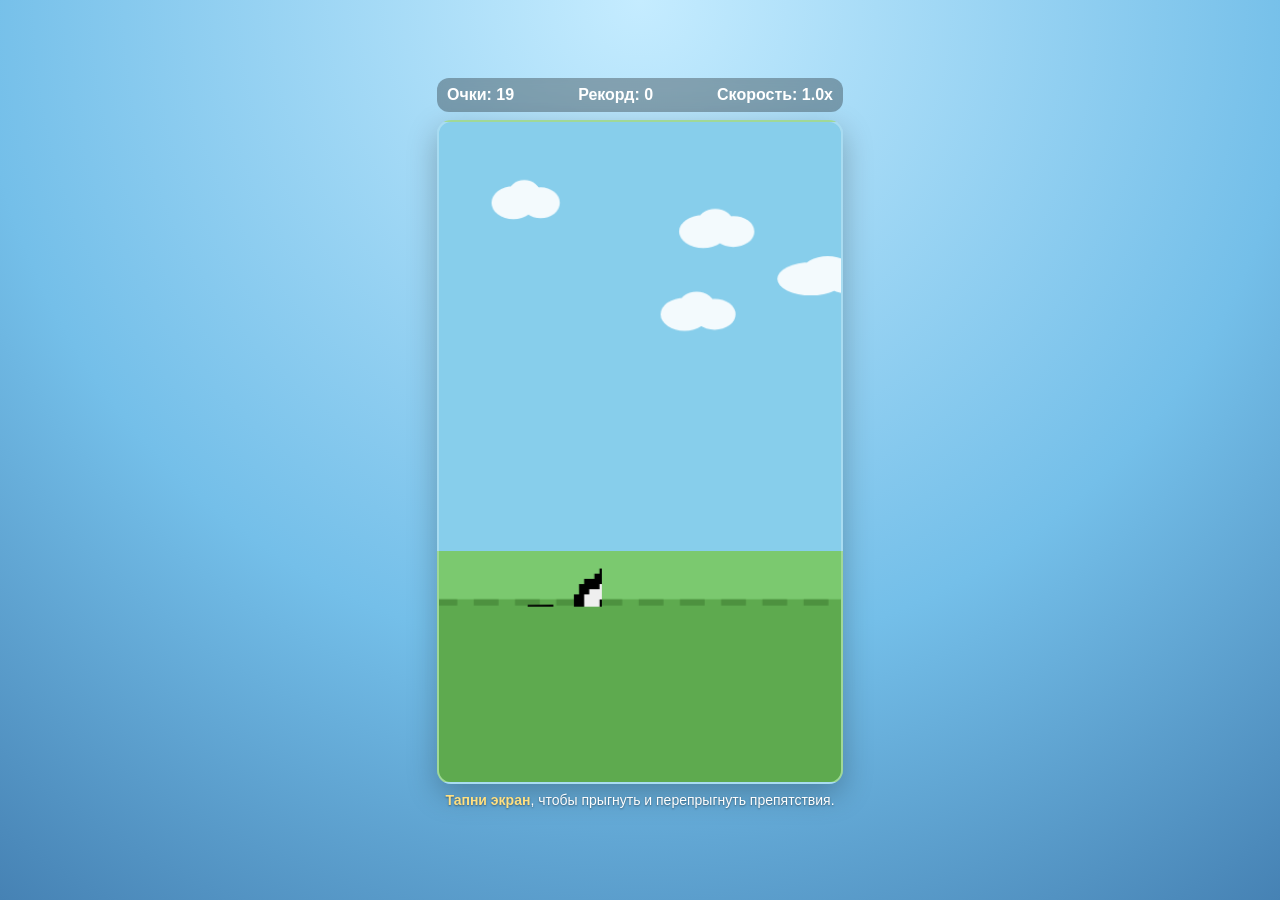
==== horse-runner.html @ 4bf4cde4 "Merge branch 'main' into codex/add-double-jump-for-horses-9e5226" ====
<!doctype html>
<html lang="ru">
<head>
  <meta charset="UTF-8" />
  <meta name="viewport" content="width=device-width, initial-scale=1.0, maximum-scale=1.0, user-scalable=no" />
  <title>Лошадка с всадником — мини-игра</title>
  <style>
    :root {
      color-scheme: dark;
      --bg: #87ceeb;
      --field: #7bc96f;
      --text: #ffffff;
      --panel: rgba(0, 0, 0, 0.3);
      --accent: #ffe082;
    }

    * { box-sizing: border-box; }

    body {
      margin: 0;
      min-height: 100dvh;
      display: grid;
      place-items: center;
      font-family: -apple-system, BlinkMacSystemFont, "Segoe UI", Roboto, sans-serif;
      background: radial-gradient(circle at top, #c5ecff 0, #74bfe9 60%, #4682b4 100%);
      touch-action: manipulation;
      user-select: none;
    }

    .game-wrap {
      width: min(100vw, 430px);
      padding: 12px;
    }

    .hud {
      display: flex;
      justify-content: space-between;
      gap: 8px;
      color: var(--text);
      background: var(--panel);
      border-radius: 12px;
      padding: 8px 10px;
      margin-bottom: 8px;
      font-weight: 600;
      backdrop-filter: blur(6px);
    }

    canvas {
      width: 100%;
      border-radius: 14px;
      display: block;
      background: linear-gradient(to bottom, var(--bg) 0 65%, var(--field) 65% 100%);
      box-shadow: 0 10px 30px rgba(0,0,0,.25);
      border: 2px solid rgba(255,255,255,.28);
      touch-action: none;
    }

    .hint {
      margin-top: 8px;
      text-align: center;
      color: #fff;
      font-size: 14px;
      text-shadow: 0 1px 2px rgba(0,0,0,.4);
    }

    .start {
      color: var(--accent);
      font-weight: 700;
    }
  </style>
</head>
<body>
  <main class="game-wrap">
    <section class="hud" aria-live="polite">
      <div>Очки: <span id="score">0</span></div>
      <div>Рекорд: <span id="best">0</span></div>
      <div>Скорость: <span id="speed">1.0x</span></div>
    </section>
    <canvas id="game" width="390" height="640" aria-label="Игра: лошадка с всадником"></canvas>
    <p class="hint"><span class="start">Тапни экран</span>, чтобы прыгнуть и перепрыгнуть препятствия.</p>
  </main>

  <script>
    const canvas = document.getElementById('game');
    const ctx = canvas.getContext('2d');

    const scoreEl = document.getElementById('score');
    const bestEl = document.getElementById('best');
    const speedEl = document.getElementById('speed');

    const horseSprite = new Image();
    horseSprite.src = 'equestrian.svg';

    const GROUND_Y = canvas.height * 0.72;
    const horse = {
      x: 72,
      y: GROUND_Y,
      width: 84,
      height: 48,
      vy: 0,
      gravity: 0.95,
      jumpForce: -16,
      doubleJumpForce: -14,
      jumpsUsed: 0,
      onGround: true,
      bobTimer: 0
    };

    const game = {
      running: true,
      score: 0,
      best: Number(localStorage.getItem('horseBest') || 0),
      speed: 6,
      obstacles: [],
      clouds: [],
      nextObstacleIn: 70,
      frame: 0,
      message: 'Старт!'
    };

    bestEl.textContent = game.best;

    for (let i = 0; i < 4; i++) {
      game.clouds.push({
        x: Math.random() * canvas.width,
        y: 50 + Math.random() * 160,
        w: 45 + Math.random() * 55,
        s: 0.3 + Math.random() * 0.5
      });
    }

    function spawnObstacle() {
      const h = 34 + Math.random() * 34;
      const w = 22 + Math.random() * 26;
      const isBird = Math.random() < Math.min(0.45, 0.2 + game.score / 4500);
      const isTallFence = !isBird && Math.random() < Math.min(0.28, 0.08 + game.score / 6000);
      if (isBird) {
        const birdY = GROUND_Y - (horse.height + 25 + Math.random() * 70);
        game.obstacles.push({
          type: 'bird',
          x: canvas.width + 20,
          y: birdY,
          w: 34,
          h: 22,
          flap: Math.random() * Math.PI * 2
        });
        game.nextObstacleIn = 38 + Math.random() * 44;
        return;
      }

      if (isTallFence) {
        const tallH = 78 + Math.random() * 32;
        const tallW = 34 + Math.random() * 16;
        game.obstacles.push({
          type: 'tallFence',
          x: canvas.width + 20,
          y: GROUND_Y - tallH,
          w: tallW,
          h: tallH
        });
        game.nextObstacleIn = 62 + Math.random() * 76;
        return;
      }

      game.obstacles.push({
        type: 'fence',
        x: canvas.width + 20,
        y: GROUND_Y - h,
        w,
        h
      });
      game.nextObstacleIn = 55 + Math.random() * 70;
    }

    const DOUBLE_TAP_MS = 280;
    let lastTapAt = 0;
    let lastTouchEndAt = 0;

    function jump(isDoubleTap = false, allowAirJump = false) {
      if (!game.running) {
        restart();
        return;
      }
      if (horse.onGround) {
        horse.vy = horse.jumpForce;
        horse.onGround = false;
        horse.jumpsUsed = 1;
        return;
      }

      if (horse.jumpsUsed === 1 && (isDoubleTap || allowAirJump)) {
        horse.vy = horse.doubleJumpForce;
        horse.jumpsUsed = 2;
      }
    }

    function onPointerDown(e) {
      e.preventDefault();
      const now = performance.now();
      const isDoubleTap = now - lastTapAt < DOUBLE_TAP_MS;
      lastTapAt = now;
      jump(isDoubleTap);
    }

    function onPointerDown(e) {
      e.preventDefault();
      const now = performance.now();
      const isDoubleTap = now - lastTapAt < DOUBLE_TAP_MS;
      lastTapAt = now;
      jump(isDoubleTap);
    }

    function restart() {
      game.running = true;
      game.score = 0;
      game.speed = 6;
      game.obstacles.length = 0;
      game.nextObstacleIn = 50;
      horse.y = GROUND_Y;
      horse.vy = 0;
      horse.onGround = true;
      horse.jumpsUsed = 0;
      game.message = 'Поехали!';
    }

    function intersects(a, b) {
      return a.x < b.x + b.w && a.x + a.w > b.x && a.y < b.y + b.h && a.y + a.h > b.y;
    }

    function update() {
      game.frame += 1;

      game.clouds.forEach(cloud => {
        cloud.x -= cloud.s;
        if (cloud.x + cloud.w < 0) {
          cloud.x = canvas.width + 10;
          cloud.y = 50 + Math.random() * 160;
        }
      });

      if (game.running) {
        game.score += 1;
        game.speed = 6 + Math.min(18, game.score / 220);

        horse.vy += horse.gravity;
        horse.y += horse.vy;

        if (horse.y >= GROUND_Y) {
          horse.y = GROUND_Y;
          horse.vy = 0;
          horse.onGround = true;
          horse.jumpsUsed = 0;
        }

        horse.bobTimer += 0.18;
        game.nextObstacleIn -= 1;
        if (game.nextObstacleIn <= 0) spawnObstacle();

        game.obstacles.forEach(ob => {
          ob.x -= game.speed;
          if (ob.type === 'bird') ob.flap += 0.28;
        });
        game.obstacles = game.obstacles.filter(ob => ob.x + ob.w > -20);

        const hitbox = {
          x: horse.x + 16,
          y: horse.y - horse.height + 6,
          w: horse.width - 22,
          h: horse.height - 10
        };

        for (const ob of game.obstacles) {
          if (intersects(hitbox, ob)) {
            game.running = false;
            game.message = 'Столкновение! Тап для рестарта';
            if (game.score > game.best) {
              game.best = game.score;
              localStorage.setItem('horseBest', game.best);
              bestEl.textContent = game.best;
            }
            break;
          }
        }
      }

      scoreEl.textContent = game.score;
      speedEl.textContent = (game.speed / 6).toFixed(1) + 'x';
    }

    function drawHorse() {
      const bob = horse.onGround ? Math.sin(horse.bobTimer) * 1.4 : 0;
      const gallop = Math.sin(game.frame * 0.32);

      const spriteW = 92;
      const spriteH = 92;
      const drawX = horse.x - 6;
      const drawY = horse.y - 82 + bob;

      if (!(horseSprite.complete && horseSprite.naturalWidth > 0)) return;

      ctx.save();
      ctx.translate(drawX + spriteW * 0.34, drawY + spriteH * 0.63);
      ctx.rotate(gallop * 0.015);
      ctx.translate(-spriteW * 0.34, -spriteH * 0.63);
      ctx.drawImage(horseSprite, 0, 0, horseSprite.naturalWidth, horseSprite.naturalHeight, 0, 0, spriteW, spriteH);
      ctx.restore();
    }

    function draw() {
      ctx.clearRect(0, 0, canvas.width, canvas.height);

      game.clouds.forEach(cloud => {
        ctx.fillStyle = 'rgba(255,255,255,.9)';
        ctx.beginPath();
        ctx.ellipse(cloud.x, cloud.y, cloud.w * 0.4, 16, 0, 0, Math.PI * 2);
        ctx.ellipse(cloud.x + cloud.w * 0.2, cloud.y - 8, cloud.w * 0.3, 14, 0, 0, Math.PI * 2);
        ctx.ellipse(cloud.x + cloud.w * 0.5, cloud.y, cloud.w * 0.35, 15, 0, 0, Math.PI * 2);
        ctx.fill();
      });

      ctx.fillStyle = '#5eaa4f';
      ctx.fillRect(0, GROUND_Y + 2, canvas.width, canvas.height - GROUND_Y);

      // scrolling grass strips
      const offset = (game.frame * game.speed * 0.4) % 40;
      ctx.fillStyle = '#4d913f';
      for (let x = -offset; x < canvas.width; x += 40) {
        ctx.fillRect(x, GROUND_Y + 2, 24, 6);
      }

      drawHorse();

      game.obstacles.forEach(ob => {
        if (ob.type === 'bird') {
          const wing = Math.sin(ob.flap) * 5;
          const bodyY = ob.y + 10;

          ctx.fillStyle = '#2f3d4a';
          ctx.beginPath();
          ctx.ellipse(ob.x + 17, bodyY, 11, 7, 0, 0, Math.PI * 2);
          ctx.fill();

          ctx.fillStyle = '#1f2a34';
          ctx.beginPath();
          ctx.moveTo(ob.x + 14, bodyY - 2);
          ctx.lineTo(ob.x + 2, bodyY - 6 - wing);
          ctx.lineTo(ob.x + 8, bodyY + 1);
          ctx.closePath();
          ctx.fill();

          ctx.beginPath();
          ctx.moveTo(ob.x + 20, bodyY - 2);
          ctx.lineTo(ob.x + 33, bodyY - 6 + wing);
          ctx.lineTo(ob.x + 25, bodyY + 1);
          ctx.closePath();
          ctx.fill();

          ctx.fillStyle = '#f2c14e';
          ctx.beginPath();
          ctx.moveTo(ob.x + 28, bodyY);
          ctx.lineTo(ob.x + 34, bodyY + 2);
          ctx.lineTo(ob.x + 28, bodyY + 4);
          ctx.closePath();
          ctx.fill();
          return;
        }

        const left = ob.x;
        const right = ob.x + ob.w;
        const baseY = GROUND_Y;
        const isTallFence = ob.type === 'tallFence';

        // show-jumping standards
        ctx.fillStyle = '#f4f0e6';
        ctx.fillRect(left - 6, baseY - ob.h - 12, 8, ob.h + 12);
        ctx.fillRect(right - 2, baseY - ob.h - 12, 8, ob.h + 12);
        ctx.fillStyle = '#cfcbc2';
        ctx.fillRect(left - 8, baseY - 8, 12, 8);
        ctx.fillRect(right - 4, baseY - 8, 12, 8);

        // colored poles
        const poleGap = isTallFence ? 10 : 11;
        const poleCount = isTallFence ? 5 : 3;
        for (let i = 0; i < poleCount; i++) {
          const y = baseY - 18 - i * poleGap;
          ctx.fillStyle = i % 2 ? (isTallFence ? '#b12a24' : '#b9382f') : '#ffffff';
          ctx.fillRect(left + 1, y, ob.w - 2, 5);
          ctx.fillStyle = '#2b2b2b';
          ctx.fillRect(left + 1 + (game.frame % 10), y, 6, 5);
        }
      });

      if (!game.running) {
        ctx.fillStyle = 'rgba(0,0,0,.45)';
        ctx.fillRect(0, 0, canvas.width, canvas.height);
        ctx.fillStyle = '#fff3c4';
        ctx.font = 'bold 28px system-ui';
        ctx.textAlign = 'center';
        ctx.fillText('Игра окончена', canvas.width / 2, canvas.height / 2 - 14);
        ctx.font = '600 18px system-ui';
        ctx.fillText(game.message, canvas.width / 2, canvas.height / 2 + 20);
      }
    }

    function loop() {
      update();
      draw();
      requestAnimationFrame(loop);
    }

    canvas.addEventListener('pointerdown', onPointerDown, { passive: false });
    canvas.addEventListener('dblclick', (e) => e.preventDefault());
    document.addEventListener('touchend', (e) => {
      const now = Date.now();
      if (now - lastTouchEndAt <= DOUBLE_TAP_MS) {
        e.preventDefault();
      }
      lastTouchEndAt = now;
    }, { passive: false });

    window.addEventListener('keydown', (e) => {
      if (e.code === 'Space' || e.code === 'ArrowUp') {
        e.preventDefault();
        jump(false, true);
      }
    });

    loop();
  </script>
</body>
</html>
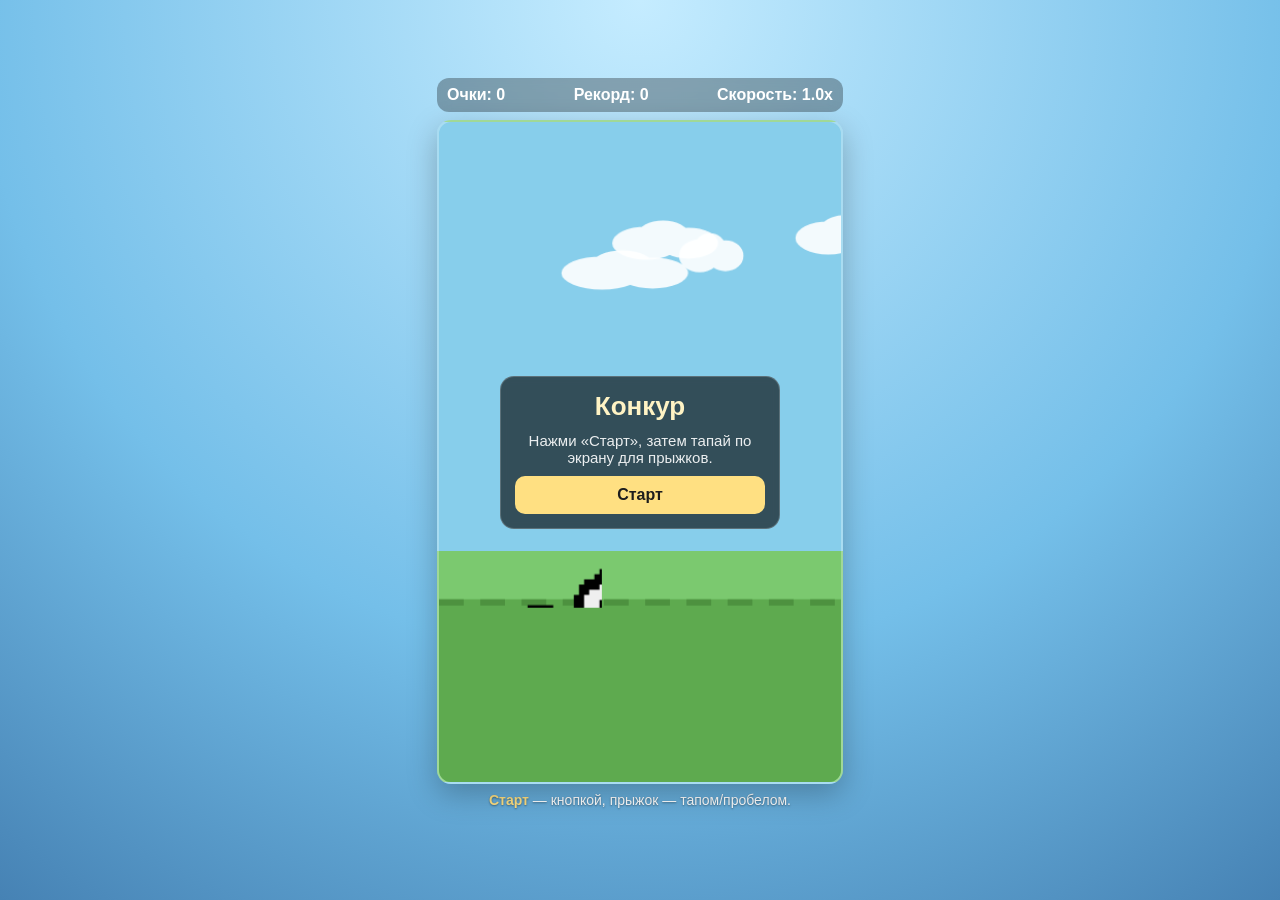
==== commit 3da5d9f0: "Add start/continue/finish flow with frozen background on crash" ====
--- a/horse-runner.html
+++ b/horse-runner.html
@@ -32,6 +32,10 @@
       padding: 12px;
     }
 
+    .stage {
+      position: relative;
+    }
+
     .hud {
       display: flex;
       justify-content: space-between;
@@ -67,6 +71,57 @@
       color: var(--accent);
       font-weight: 700;
     }
+
+    .controls {
+      position: absolute;
+      inset: 0;
+      display: flex;
+      align-items: center;
+      justify-content: center;
+      pointer-events: none;
+      padding: 18px;
+    }
+
+    .controls-panel {
+      pointer-events: auto;
+      display: none;
+      flex-direction: column;
+      gap: 10px;
+      width: min(280px, 100%);
+      background: rgba(0, 0, 0, 0.62);
+      border: 1px solid rgba(255,255,255,.2);
+      border-radius: 14px;
+      padding: 14px;
+      text-align: center;
+      color: #fff;
+      backdrop-filter: blur(5px);
+    }
+
+    .controls-panel.visible { display: flex; }
+
+    .controls-panel h2 {
+      margin: 0;
+      font-size: 26px;
+      color: #fff3c4;
+    }
+
+    .controls-panel p {
+      margin: 0;
+      opacity: .9;
+      font-size: 15px;
+    }
+
+    .controls button {
+      border: 0;
+      border-radius: 10px;
+      padding: 10px 12px;
+      font-size: 16px;
+      font-weight: 700;
+      cursor: pointer;
+    }
+
+    .btn-primary { background: #ffe082; color: #1d1d1d; }
+    .btn-secondary { background: #d6e4ff; color: #172b4d; }
   </style>
 </head>
 <body>
@@ -76,8 +131,28 @@
       <div>Рекорд: <span id="best">0</span></div>
       <div>Скорость: <span id="speed">1.0x</span></div>
     </section>
-    <canvas id="game" width="390" height="640" aria-label="Игра: лошадка с всадником"></canvas>
-    <p class="hint"><span class="start">Тапни экран</span>, чтобы прыгнуть и перепрыгнуть препятствия.</p>
+    <div class="stage">
+      <canvas id="game" width="390" height="640" aria-label="Игра: лошадка с всадником"></canvas>
+      <div class="controls" aria-live="polite">
+        <section class="controls-panel visible" id="startPanel">
+          <h2>Конкур</h2>
+          <p>Нажми «Старт», затем тапай по экрану для прыжков.</p>
+          <button type="button" class="btn-primary" id="startBtn">Старт</button>
+        </section>
+        <section class="controls-panel" id="crashPanel">
+          <h2>Столкновение</h2>
+          <p>Продолжить заезд или завершить попытку?</p>
+          <button type="button" class="btn-secondary" id="continueBtn">Продолжить</button>
+          <button type="button" class="btn-primary" id="finishBtn">Закончить</button>
+        </section>
+        <section class="controls-panel" id="resultPanel">
+          <h2>Твой результат</h2>
+          <p id="resultText">0 очков</p>
+          <button type="button" class="btn-primary" id="restartBtn">Начать заново</button>
+        </section>
+      </div>
+    </div>
+    <p class="hint"><span class="start">Старт</span> — кнопкой, прыжок — тапом/пробелом.</p>
   </main>
 
   <script>
@@ -87,6 +162,14 @@
     const scoreEl = document.getElementById('score');
     const bestEl = document.getElementById('best');
     const speedEl = document.getElementById('speed');
+    const startPanel = document.getElementById('startPanel');
+    const crashPanel = document.getElementById('crashPanel');
+    const resultPanel = document.getElementById('resultPanel');
+    const startBtn = document.getElementById('startBtn');
+    const continueBtn = document.getElementById('continueBtn');
+    const finishBtn = document.getElementById('finishBtn');
+    const restartBtn = document.getElementById('restartBtn');
+    const resultText = document.getElementById('resultText');
 
     const horseSprite = new Image();
     horseSprite.src = 'equestrian.svg';
@@ -107,7 +190,9 @@
     };
 
     const game = {
-      running: true,
+      running: false,
+      crashed: false,
+      ended: false,
       score: 0,
       best: Number(localStorage.getItem('horseBest') || 0),
       speed: 6,
@@ -177,10 +262,7 @@
     let lastTouchEndAt = 0;
 
     function jump(isDoubleTap = false, allowAirJump = false) {
-      if (!game.running) {
-        restart();
-        return;
-      }
+      if (!game.running) return;
       if (horse.onGround) {
         horse.vy = horse.jumpForce;
         horse.onGround = false;
@@ -202,16 +284,16 @@
       jump(isDoubleTap);
     }
 
-    function onPointerDown(e) {
-      e.preventDefault();
-      const now = performance.now();
-      const isDoubleTap = now - lastTapAt < DOUBLE_TAP_MS;
-      lastTapAt = now;
-      jump(isDoubleTap);
+    function setPanel(mode) {
+      startPanel.classList.toggle('visible', mode === 'start');
+      crashPanel.classList.toggle('visible', mode === 'crash');
+      resultPanel.classList.toggle('visible', mode === 'result');
     }
 
     function restart() {
       game.running = true;
+      game.crashed = false;
+      game.ended = false;
       game.score = 0;
       game.speed = 6;
       game.obstacles.length = 0;
@@ -221,6 +303,26 @@
       horse.onGround = true;
       horse.jumpsUsed = 0;
       game.message = 'Поехали!';
+      setPanel('none');
+    }
+
+    function continueRun() {
+      game.running = true;
+      game.crashed = false;
+      horse.y = GROUND_Y;
+      horse.vy = 0;
+      horse.onGround = true;
+      horse.jumpsUsed = 0;
+      game.obstacles = game.obstacles.filter(ob => ob.x > horse.x + horse.width + 50);
+      setPanel('none');
+    }
+
+    function finishRun() {
+      game.running = false;
+      game.crashed = false;
+      game.ended = true;
+      resultText.textContent = `${game.score} очков`;
+      setPanel('result');
     }
 
     function intersects(a, b) {
@@ -228,17 +330,16 @@
     }
 
     function update() {
-      game.frame += 1;
-
-      game.clouds.forEach(cloud => {
-        cloud.x -= cloud.s;
-        if (cloud.x + cloud.w < 0) {
-          cloud.x = canvas.width + 10;
-          cloud.y = 50 + Math.random() * 160;
-        }
-      });
-
       if (game.running) {
+        game.frame += 1;
+
+        game.clouds.forEach(cloud => {
+          cloud.x -= cloud.s;
+          if (cloud.x + cloud.w < 0) {
+            cloud.x = canvas.width + 10;
+            cloud.y = 50 + Math.random() * 160;
+          }
+        });
         game.score += 1;
         game.speed = 6 + Math.min(18, game.score / 220);
 
@@ -272,7 +373,9 @@
         for (const ob of game.obstacles) {
           if (intersects(hitbox, ob)) {
             game.running = false;
-            game.message = 'Столкновение! Тап для рестарта';
+            game.crashed = true;
+            game.message = 'Столкновение!';
+            setPanel('crash');
             if (game.score > game.best) {
               game.best = game.score;
               localStorage.setItem('horseBest', game.best);
@@ -390,15 +493,13 @@
         }
       });
 
-      if (!game.running) {
-        ctx.fillStyle = 'rgba(0,0,0,.45)';
+      if (game.crashed) {
+        ctx.fillStyle = 'rgba(0,0,0,.35)';
         ctx.fillRect(0, 0, canvas.width, canvas.height);
         ctx.fillStyle = '#fff3c4';
         ctx.font = 'bold 28px system-ui';
         ctx.textAlign = 'center';
-        ctx.fillText('Игра окончена', canvas.width / 2, canvas.height / 2 - 14);
-        ctx.font = '600 18px system-ui';
-        ctx.fillText(game.message, canvas.width / 2, canvas.height / 2 + 20);
+        ctx.fillText('Столкновение!', canvas.width / 2, canvas.height / 2 - 14);
       }
     }
 
@@ -407,6 +508,11 @@
       draw();
       requestAnimationFrame(loop);
     }
+
+    startBtn.addEventListener('click', restart);
+    continueBtn.addEventListener('click', continueRun);
+    finishBtn.addEventListener('click', finishRun);
+    restartBtn.addEventListener('click', restart);
 
     canvas.addEventListener('pointerdown', onPointerDown, { passive: false });
     canvas.addEventListener('dblclick', (e) => e.preventDefault());
@@ -421,10 +527,11 @@
     window.addEventListener('keydown', (e) => {
       if (e.code === 'Space' || e.code === 'ArrowUp') {
         e.preventDefault();
-        jump(false, true);
+        if (game.running) jump(false, true);
       }
     });
 
+    setPanel('start');
     loop();
   </script>
 </body>
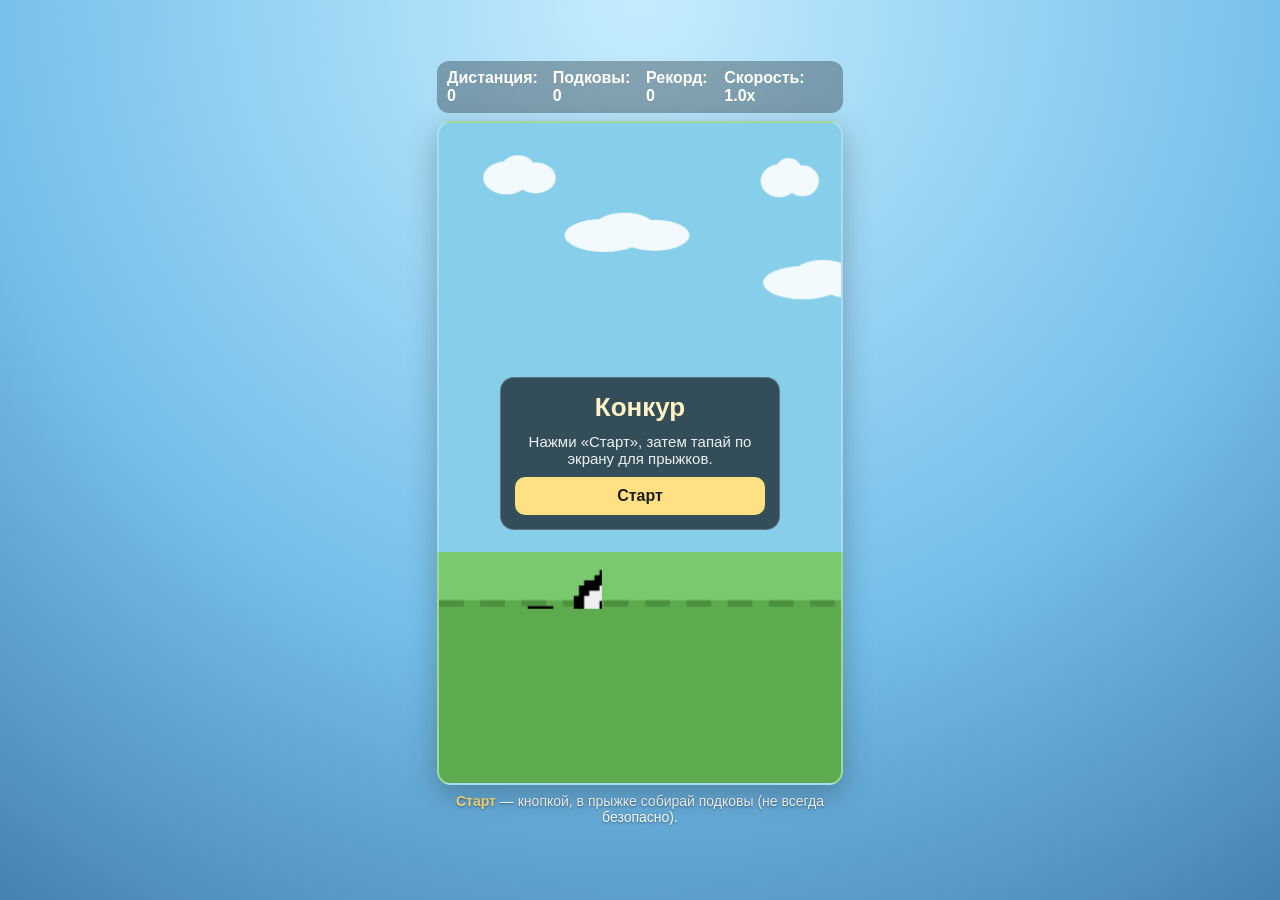
==== commit 961b303e: "Track horseshoe pickups and show combined final score" ====
--- a/horse-runner.html
+++ b/horse-runner.html
@@ -127,7 +127,8 @@
 <body>
   <main class="game-wrap">
     <section class="hud" aria-live="polite">
-      <div>Очки: <span id="score">0</span></div>
+      <div>Дистанция: <span id="score">0</span></div>
+      <div>Подковы: <span id="horseshoes">0</span></div>
       <div>Рекорд: <span id="best">0</span></div>
       <div>Скорость: <span id="speed">1.0x</span></div>
     </section>
@@ -152,7 +153,7 @@
         </section>
       </div>
     </div>
-    <p class="hint"><span class="start">Старт</span> — кнопкой, прыжок — тапом/пробелом.</p>
+    <p class="hint"><span class="start">Старт</span> — кнопкой, в прыжке собирай подковы (не всегда безопасно).</p>
   </main>
 
   <script>
@@ -162,6 +163,7 @@
     const scoreEl = document.getElementById('score');
     const bestEl = document.getElementById('best');
     const speedEl = document.getElementById('speed');
+    const horseshoesEl = document.getElementById('horseshoes');
     const startPanel = document.getElementById('startPanel');
     const crashPanel = document.getElementById('crashPanel');
     const resultPanel = document.getElementById('resultPanel');
@@ -194,11 +196,14 @@
       crashed: false,
       ended: false,
       score: 0,
+      horseshoes: 0,
       best: Number(localStorage.getItem('horseBest') || 0),
       speed: 6,
       obstacles: [],
+      prizes: [],
       clouds: [],
       nextObstacleIn: 70,
+      nextPrizeIn: 150,
       frame: 0,
       message: 'Старт!'
     };
@@ -257,6 +262,29 @@
       game.nextObstacleIn = 55 + Math.random() * 70;
     }
 
+    function spawnHorseshoe() {
+      let prizeX = canvas.width + 30;
+      const lastObstacle = game.obstacles[game.obstacles.length - 1];
+      if (lastObstacle && lastObstacle.x > canvas.width * 0.52) {
+        prizeX = lastObstacle.x + lastObstacle.w + 12 + Math.random() * 28;
+      }
+
+      const minY = GROUND_Y - (horse.height + 108);
+      const maxY = GROUND_Y - (horse.height + 24);
+      game.prizes.push({
+        x: prizeX,
+        y: minY + Math.random() * (maxY - minY),
+        w: 18,
+        h: 20,
+        spin: Math.random() * Math.PI * 2
+      });
+      game.nextPrizeIn = 145 + Math.random() * 200;
+    }
+
+    function getFinalScore() {
+      return game.score + game.horseshoes;
+    }
+
     const DOUBLE_TAP_MS = 280;
     let lastTapAt = 0;
     let lastTouchEndAt = 0;
@@ -295,9 +323,12 @@
       game.crashed = false;
       game.ended = false;
       game.score = 0;
+      game.horseshoes = 0;
       game.speed = 6;
       game.obstacles.length = 0;
+      game.prizes.length = 0;
       game.nextObstacleIn = 50;
+      game.nextPrizeIn = 140;
       horse.y = GROUND_Y;
       horse.vy = 0;
       horse.onGround = true;
@@ -314,6 +345,7 @@
       horse.onGround = true;
       horse.jumpsUsed = 0;
       game.obstacles = game.obstacles.filter(ob => ob.x > horse.x + horse.width + 50);
+      game.prizes = game.prizes.filter(pr => pr.x > horse.x + horse.width + 50);
       setPanel('none');
     }
 
@@ -321,7 +353,13 @@
       game.running = false;
       game.crashed = false;
       game.ended = true;
-      resultText.textContent = `${game.score} очков`;
+      const total = getFinalScore();
+      if (total > game.best) {
+        game.best = total;
+        localStorage.setItem('horseBest', game.best);
+        bestEl.textContent = game.best;
+      }
+      resultText.textContent = `Дистанция: ${game.score} • Подковы: ${game.horseshoes} • Итог: ${total}`;
       setPanel('result');
     }
 
@@ -357,11 +395,20 @@
         game.nextObstacleIn -= 1;
         if (game.nextObstacleIn <= 0) spawnObstacle();
 
+        game.nextPrizeIn -= 1;
+        if (game.nextPrizeIn <= 0 && Math.random() < 0.55) spawnHorseshoe();
+
         game.obstacles.forEach(ob => {
           ob.x -= game.speed;
           if (ob.type === 'bird') ob.flap += 0.28;
         });
         game.obstacles = game.obstacles.filter(ob => ob.x + ob.w > -20);
+
+        game.prizes.forEach(pr => {
+          pr.x -= game.speed;
+          pr.spin += 0.2;
+        });
+        game.prizes = game.prizes.filter(pr => pr.x + pr.w > -20);
 
         const hitbox = {
           x: horse.x + 16,
@@ -370,14 +417,22 @@
           h: horse.height - 10
         };
 
+        for (let i = game.prizes.length - 1; i >= 0; i--) {
+          if (intersects(hitbox, game.prizes[i])) {
+            game.horseshoes += 1;
+            game.prizes.splice(i, 1);
+          }
+        }
+
         for (const ob of game.obstacles) {
           if (intersects(hitbox, ob)) {
             game.running = false;
             game.crashed = true;
             game.message = 'Столкновение!';
             setPanel('crash');
-            if (game.score > game.best) {
-              game.best = game.score;
+            const total = getFinalScore();
+            if (total > game.best) {
+              game.best = total;
               localStorage.setItem('horseBest', game.best);
               bestEl.textContent = game.best;
             }
@@ -387,6 +442,7 @@
       }
 
       scoreEl.textContent = game.score;
+      horseshoesEl.textContent = game.horseshoes;
       speedEl.textContent = (game.speed / 6).toFixed(1) + 'x';
     }
 
@@ -432,6 +488,26 @@
       }
 
       drawHorse();
+
+      game.prizes.forEach(pr => {
+        const wobble = Math.sin(pr.spin) * 2.5;
+        const ringX = pr.x + pr.w / 2;
+        const ringY = pr.y + pr.h / 2 + wobble;
+
+        ctx.save();
+        ctx.strokeStyle = '#f7d46b';
+        ctx.lineWidth = 5;
+        ctx.beginPath();
+        ctx.arc(ringX, ringY, 7, Math.PI * 0.2, Math.PI * 1.8);
+        ctx.stroke();
+
+        ctx.strokeStyle = '#9e7a1a';
+        ctx.lineWidth = 2;
+        ctx.beginPath();
+        ctx.arc(ringX, ringY, 7, Math.PI * 0.2, Math.PI * 1.8);
+        ctx.stroke();
+        ctx.restore();
+      });
 
       game.obstacles.forEach(ob => {
         if (ob.type === 'bird') {
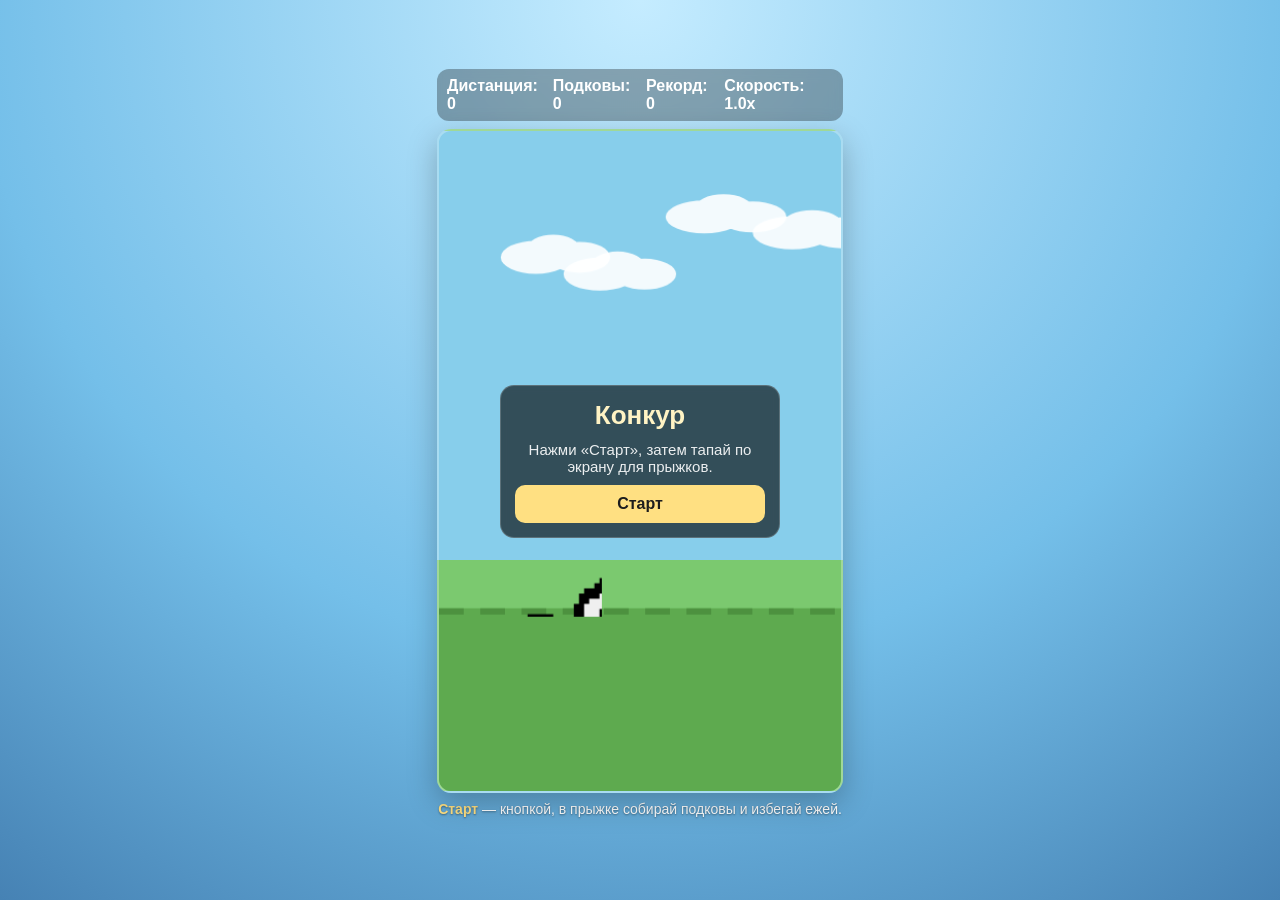
==== commit c500674d: "Add hedgehog ground hazards and horseshoe reference styling" ====
--- a/horse-runner.html
+++ b/horse-runner.html
@@ -153,7 +153,7 @@
         </section>
       </div>
     </div>
-    <p class="hint"><span class="start">Старт</span> — кнопкой, в прыжке собирай подковы (не всегда безопасно).</p>
+    <p class="hint"><span class="start">Старт</span> — кнопкой, в прыжке собирай подковы и избегай ежей.</p>
   </main>
 
   <script>
@@ -223,7 +223,8 @@
       const h = 34 + Math.random() * 34;
       const w = 22 + Math.random() * 26;
       const isBird = Math.random() < Math.min(0.45, 0.2 + game.score / 4500);
-      const isTallFence = !isBird && Math.random() < Math.min(0.28, 0.08 + game.score / 6000);
+      const isHedgehog = !isBird && Math.random() < Math.min(0.22, 0.06 + game.score / 7500);
+      const isTallFence = !isBird && !isHedgehog && Math.random() < Math.min(0.28, 0.08 + game.score / 6000);
       if (isBird) {
         const birdY = GROUND_Y - (horse.height + 25 + Math.random() * 70);
         game.obstacles.push({
@@ -252,6 +253,20 @@
         return;
       }
 
+      if (isHedgehog) {
+        const hedgehogW = 34 + Math.random() * 10;
+        const hedgehogH = 28 + Math.random() * 8;
+        game.obstacles.push({
+          type: 'hedgehog',
+          x: canvas.width + 20,
+          y: GROUND_Y - hedgehogH + 2,
+          w: hedgehogW,
+          h: hedgehogH
+        });
+        game.nextObstacleIn = 44 + Math.random() * 56;
+        return;
+      }
+
       game.obstacles.push({
         type: 'fence',
         x: canvas.width + 20,
@@ -263,22 +278,30 @@
     }
 
     function spawnHorseshoe() {
-      let prizeX = canvas.width + 30;
+      let baseX = canvas.width + 30;
       const lastObstacle = game.obstacles[game.obstacles.length - 1];
       if (lastObstacle && lastObstacle.x > canvas.width * 0.52) {
-        prizeX = lastObstacle.x + lastObstacle.w + 12 + Math.random() * 28;
-      }
-
-      const minY = GROUND_Y - (horse.height + 108);
-      const maxY = GROUND_Y - (horse.height + 24);
-      game.prizes.push({
-        x: prizeX,
-        y: minY + Math.random() * (maxY - minY),
-        w: 18,
-        h: 20,
-        spin: Math.random() * Math.PI * 2
-      });
-      game.nextPrizeIn = 145 + Math.random() * 200;
+        baseX = lastObstacle.x + lastObstacle.w + 12 + Math.random() * 28;
+      }
+
+      const minY = GROUND_Y - (horse.height + 118);
+      const maxY = GROUND_Y - (horse.height + 30);
+      const baseY = minY + Math.random() * (maxY - minY);
+
+      const count = Math.random() < 0.34 ? (2 + Math.floor(Math.random() * 3)) : 1;
+      for (let i = 0; i < count; i++) {
+        const spreadX = i * (14 + Math.random() * 6);
+        const spreadY = (Math.random() - 0.5) * 18;
+        game.prizes.push({
+          x: baseX + spreadX,
+          y: Math.max(minY, Math.min(maxY, baseY + spreadY)),
+          w: 18,
+          h: 20,
+          spin: Math.random() * Math.PI * 2
+        });
+      }
+
+      game.nextPrizeIn = 155 + Math.random() * 220;
     }
 
     function getFinalScore() {
@@ -490,22 +513,48 @@
       drawHorse();
 
       game.prizes.forEach(pr => {
-        const wobble = Math.sin(pr.spin) * 2.5;
-        const ringX = pr.x + pr.w / 2;
-        const ringY = pr.y + pr.h / 2 + wobble;
+        const wobble = Math.sin(pr.spin) * 2.2;
+        const x = pr.x + pr.w / 2;
+        const y = pr.y + pr.h / 2 + wobble;
 
         ctx.save();
-        ctx.strokeStyle = '#f7d46b';
-        ctx.lineWidth = 5;
+        ctx.translate(x, y);
+        ctx.scale(0.74, 0.74);
+
+        // base horseshoe from reference style
+        ctx.strokeStyle = '#2e313a';
+        ctx.lineCap = 'round';
+        ctx.lineWidth = 10;
         ctx.beginPath();
-        ctx.arc(ringX, ringY, 7, Math.PI * 0.2, Math.PI * 1.8);
+        ctx.arc(0, 0, 14, Math.PI * 0.2, Math.PI * 0.8, true);
         ctx.stroke();
 
-        ctx.strokeStyle = '#9e7a1a';
-        ctx.lineWidth = 2;
+        ctx.strokeStyle = '#f3b33e';
+        ctx.lineWidth = 6.6;
         ctx.beginPath();
-        ctx.arc(ringX, ringY, 7, Math.PI * 0.2, Math.PI * 1.8);
+        ctx.arc(0, 0, 14, Math.PI * 0.2, Math.PI * 0.8, true);
         ctx.stroke();
+
+        // screw holes
+        ctx.fillStyle = '#2e313a';
+        [[-9, 6], [0, 10], [9, 6]].forEach(([hx, hy]) => {
+          ctx.beginPath();
+          ctx.arc(hx, hy, 2.25, 0, Math.PI * 2);
+          ctx.fill();
+        });
+
+        // highlight stripes
+        ctx.strokeStyle = 'rgba(255,255,255,.9)';
+        ctx.lineWidth = 1.8;
+        ctx.beginPath();
+        ctx.moveTo(-8, -2);
+        ctx.quadraticCurveTo(-10, 2, -8.8, 6.8);
+        ctx.stroke();
+        ctx.beginPath();
+        ctx.moveTo(8, -2);
+        ctx.quadraticCurveTo(10, 2, 8.8, 6.8);
+        ctx.stroke();
+
         ctx.restore();
       });
 
@@ -540,6 +589,38 @@
           ctx.lineTo(ob.x + 34, bodyY + 2);
           ctx.lineTo(ob.x + 28, bodyY + 4);
           ctx.closePath();
+          ctx.fill();
+          return;
+        }
+
+        if (ob.type === 'hedgehog') {
+          const cx = ob.x + ob.w * 0.5;
+          const cy = ob.y + ob.h * 0.58;
+          const spikes = 8;
+          for (let i = 0; i < spikes; i++) {
+            const sx = ob.x + 2 + (i * (ob.w - 4)) / (spikes - 1);
+            ctx.fillStyle = '#4d3a2f';
+            ctx.beginPath();
+            ctx.moveTo(sx - 3, cy);
+            ctx.lineTo(sx, ob.y - 2 - (i % 2) * 2);
+            ctx.lineTo(sx + 3, cy);
+            ctx.closePath();
+            ctx.fill();
+          }
+
+          ctx.fillStyle = '#70513e';
+          ctx.beginPath();
+          ctx.ellipse(cx, cy, ob.w * 0.46, ob.h * 0.44, 0, Math.PI, 0, true);
+          ctx.fill();
+
+          ctx.fillStyle = '#2b2018';
+          ctx.beginPath();
+          ctx.arc(ob.x + ob.w * 0.75, cy - 2, 1.8, 0, Math.PI * 2);
+          ctx.fill();
+
+          ctx.fillStyle = '#c89a6a';
+          ctx.beginPath();
+          ctx.arc(ob.x + ob.w * 0.92, cy + 1, 1.6, 0, Math.PI * 2);
           ctx.fill();
           return;
         }
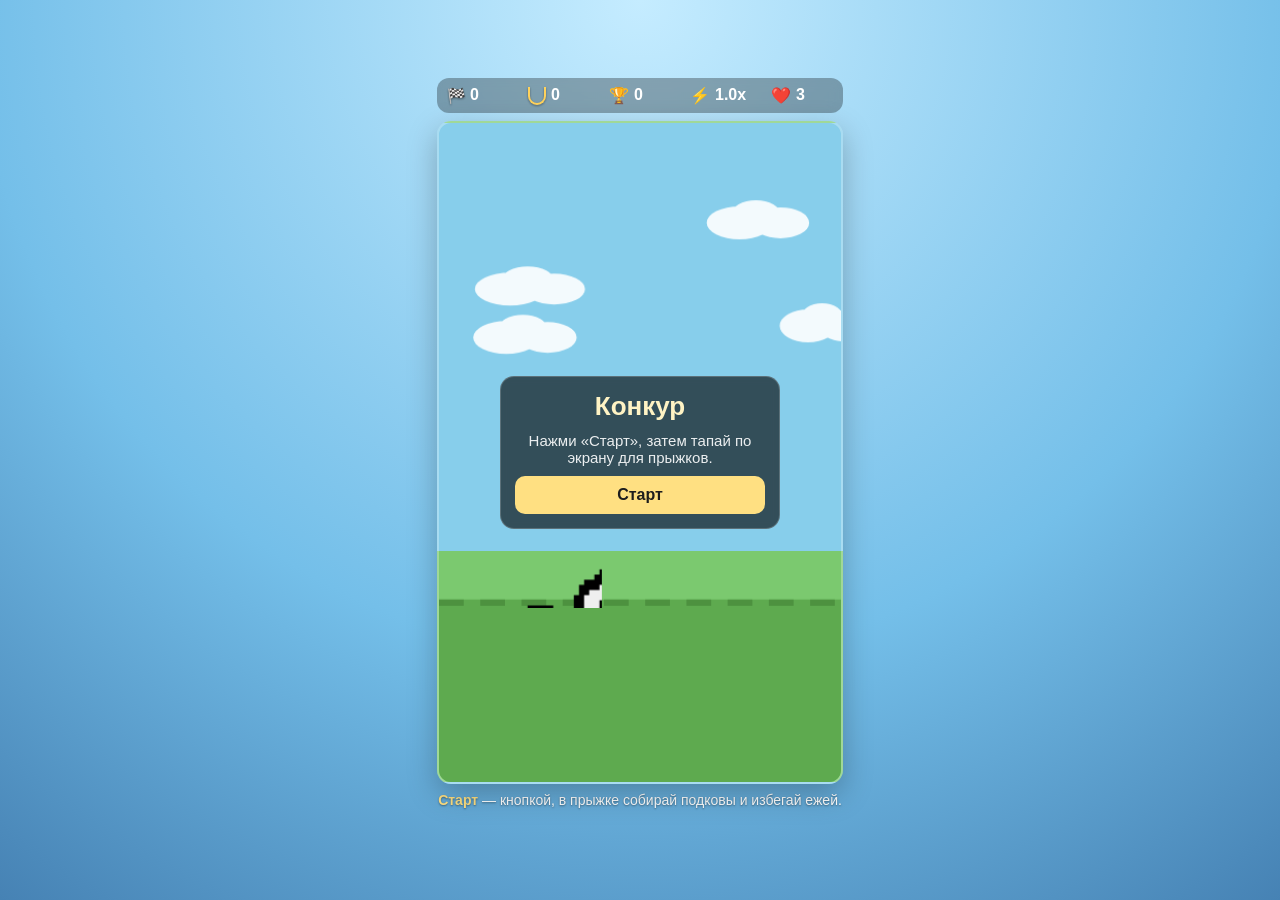
==== commit 55adf3d5: "Add 3-continue collision limit and HUD icons" ====
--- a/horse-runner.html
+++ b/horse-runner.html
@@ -47,6 +47,33 @@
       margin-bottom: 8px;
       font-weight: 600;
       backdrop-filter: blur(6px);
+      flex-wrap: wrap;
+    }
+
+    .hud-item {
+      display: inline-flex;
+      align-items: center;
+      gap: 5px;
+      min-width: 62px;
+    }
+
+    .hud-icon {
+      width: 18px;
+      height: 18px;
+      display: inline-flex;
+      align-items: center;
+      justify-content: center;
+      font-size: 15px;
+      line-height: 1;
+      filter: drop-shadow(0 1px 1px rgba(0,0,0,.4));
+    }
+
+    .hud-icon.horse {
+      position: relative;
+      border: 2px solid #ffd25b;
+      border-top: 0;
+      border-radius: 0 0 10px 10px;
+      transform: translateY(1px);
     }
 
     canvas {
@@ -127,10 +154,11 @@
 <body>
   <main class="game-wrap">
     <section class="hud" aria-live="polite">
-      <div>Дистанция: <span id="score">0</span></div>
-      <div>Подковы: <span id="horseshoes">0</span></div>
-      <div>Рекорд: <span id="best">0</span></div>
-      <div>Скорость: <span id="speed">1.0x</span></div>
+      <div class="hud-item"><span class="hud-icon">🏁</span><span id="score">0</span></div>
+      <div class="hud-item"><span class="hud-icon horse"></span><span id="horseshoes">0</span></div>
+      <div class="hud-item">🏆 <span id="best">0</span></div>
+      <div class="hud-item">⚡ <span id="speed">1.0x</span></div>
+      <div class="hud-item">❤️ <span id="lives">3</span></div>
     </section>
     <div class="stage">
       <canvas id="game" width="390" height="640" aria-label="Игра: лошадка с всадником"></canvas>
@@ -142,7 +170,7 @@
         </section>
         <section class="controls-panel" id="crashPanel">
           <h2>Столкновение</h2>
-          <p>Продолжить заезд или завершить попытку?</p>
+          <p id="crashText">Продолжить заезд или завершить попытку?</p>
           <button type="button" class="btn-secondary" id="continueBtn">Продолжить</button>
           <button type="button" class="btn-primary" id="finishBtn">Закончить</button>
         </section>
@@ -164,6 +192,7 @@
     const bestEl = document.getElementById('best');
     const speedEl = document.getElementById('speed');
     const horseshoesEl = document.getElementById('horseshoes');
+    const livesEl = document.getElementById('lives');
     const startPanel = document.getElementById('startPanel');
     const crashPanel = document.getElementById('crashPanel');
     const resultPanel = document.getElementById('resultPanel');
@@ -172,6 +201,7 @@
     const finishBtn = document.getElementById('finishBtn');
     const restartBtn = document.getElementById('restartBtn');
     const resultText = document.getElementById('resultText');
+    const crashText = document.getElementById('crashText');
 
     const horseSprite = new Image();
     horseSprite.src = 'equestrian.svg';
@@ -197,6 +227,7 @@
       ended: false,
       score: 0,
       horseshoes: 0,
+      continuesLeft: 3,
       best: Number(localStorage.getItem('horseBest') || 0),
       speed: 6,
       obstacles: [],
@@ -347,6 +378,7 @@
       game.ended = false;
       game.score = 0;
       game.horseshoes = 0;
+      game.continuesLeft = 3;
       game.speed = 6;
       game.obstacles.length = 0;
       game.prizes.length = 0;
@@ -369,6 +401,7 @@
       horse.jumpsUsed = 0;
       game.obstacles = game.obstacles.filter(ob => ob.x > horse.x + horse.width + 50);
       game.prizes = game.prizes.filter(pr => pr.x > horse.x + horse.width + 50);
+      crashText.textContent = 'Продолжить заезд или завершить попытку?';
       setPanel('none');
     }
 
@@ -383,6 +416,9 @@
         bestEl.textContent = game.best;
       }
       resultText.textContent = `Дистанция: ${game.score} • Подковы: ${game.horseshoes} • Итог: ${total}`;
+      crashText.textContent = game.continuesLeft > 0
+        ? `Можно продолжить. Осталось попыток: ${game.continuesLeft}`
+        : 'Попытки закончились. Игра завершена.';
       setPanel('result');
     }
 
@@ -452,13 +488,20 @@
             game.running = false;
             game.crashed = true;
             game.message = 'Столкновение!';
-            setPanel('crash');
+            game.continuesLeft -= 1;
             const total = getFinalScore();
             if (total > game.best) {
               game.best = total;
               localStorage.setItem('horseBest', game.best);
               bestEl.textContent = game.best;
             }
+
+            if (game.continuesLeft > 0) {
+              crashText.textContent = `Можно продолжить. Осталось попыток: ${game.continuesLeft}`;
+              setPanel('crash');
+            } else {
+              finishRun();
+            }
             break;
           }
         }
@@ -466,6 +509,7 @@
 
       scoreEl.textContent = game.score;
       horseshoesEl.textContent = game.horseshoes;
+      livesEl.textContent = Math.max(0, game.continuesLeft);
       speedEl.textContent = (game.speed / 6).toFixed(1) + 'x';
     }
 
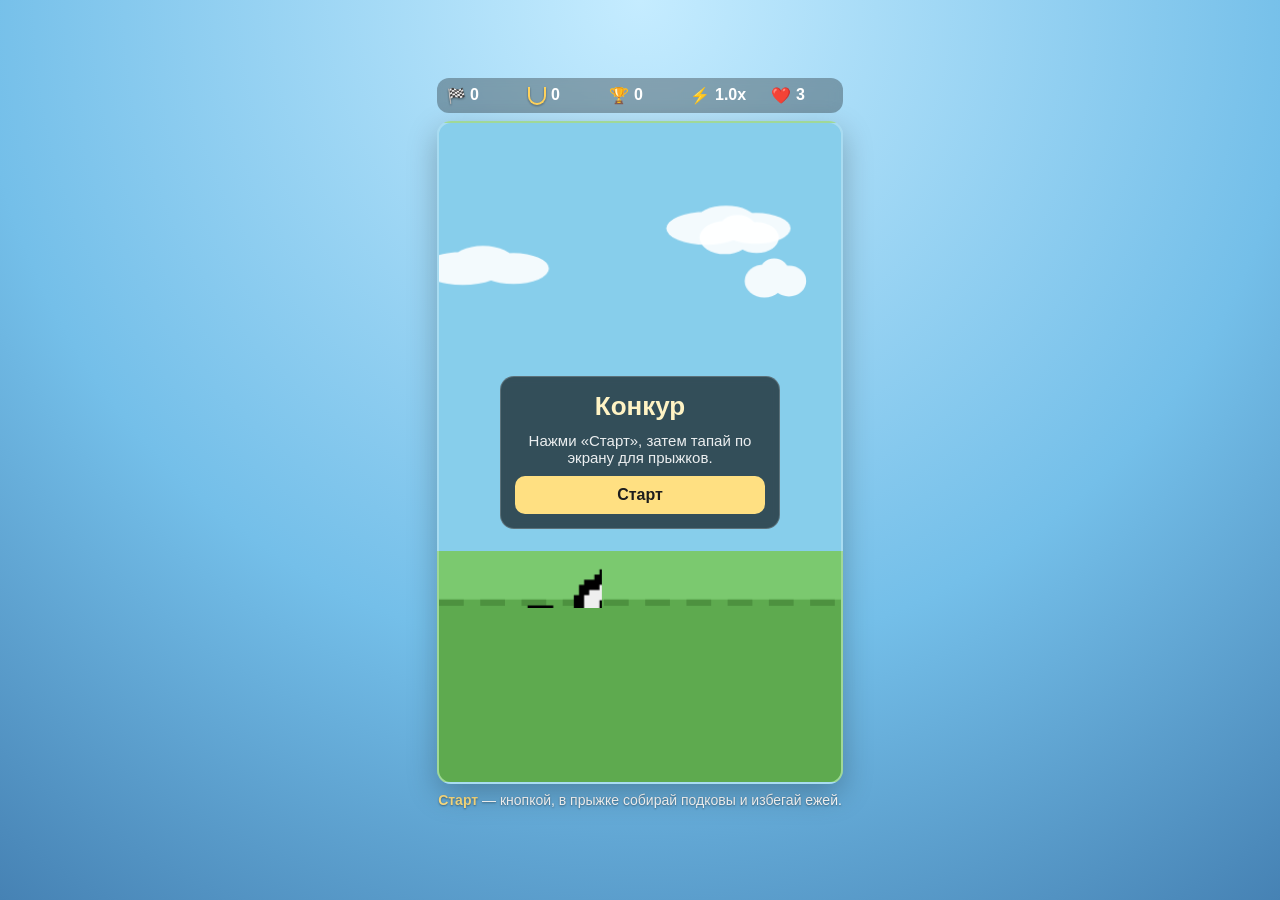
==== commit 274bc965: "Integrate Telegram WebApp API into game flow" ====
--- a/horse-runner.html
+++ b/horse-runner.html
@@ -149,6 +149,7 @@
 
     .btn-primary { background: #ffe082; color: #1d1d1d; }
     .btn-secondary { background: #d6e4ff; color: #172b4d; }
+    .hidden { display: none !important; }
   </style>
 </head>
 <body>
@@ -172,6 +173,7 @@
           <h2>Столкновение</h2>
           <p id="crashText">Продолжить заезд или завершить попытку?</p>
           <button type="button" class="btn-secondary" id="continueBtn">Продолжить</button>
+          <button type="button" class="btn-secondary hidden" id="buyLifeBtn">Купить жизнь за 5 подков</button>
           <button type="button" class="btn-primary" id="finishBtn">Закончить</button>
         </section>
         <section class="controls-panel" id="resultPanel">
@@ -184,6 +186,7 @@
     <p class="hint"><span class="start">Старт</span> — кнопкой, в прыжке собирай подковы и избегай ежей.</p>
   </main>
 
+  <script src="https://telegram.org/js/telegram-web-app.js"></script>
   <script>
     const canvas = document.getElementById('game');
     const ctx = canvas.getContext('2d');
@@ -199,9 +202,16 @@
     const startBtn = document.getElementById('startBtn');
     const continueBtn = document.getElementById('continueBtn');
     const finishBtn = document.getElementById('finishBtn');
+    const buyLifeBtn = document.getElementById('buyLifeBtn');
     const restartBtn = document.getElementById('restartBtn');
     const resultText = document.getElementById('resultText');
     const crashText = document.getElementById('crashText');
+
+    const tgApp = {
+      api: null,
+      userName: '',
+      available: false
+    };
 
     const horseSprite = new Image();
     horseSprite.src = 'equestrian.svg';
@@ -366,10 +376,88 @@
       jump(isDoubleTap);
     }
 
+    function initTelegramWebApp() {
+      const tg = window.Telegram?.WebApp;
+      if (!tg) return;
+
+      tgApp.api = tg;
+      tgApp.available = true;
+      tgApp.userName = tg.initDataUnsafe?.user?.first_name || '';
+
+      tg.ready();
+      tg.expand();
+      tg.enableClosingConfirmation();
+
+      try {
+        tg.setHeaderColor('#2f6ea6');
+        tg.setBackgroundColor('#74bfe9');
+      } catch (e) {
+        // noop: older clients may not support these methods
+      }
+
+      if (tgApp.userName) {
+        crashText.textContent = `Удачи, ${tgApp.userName}!`;
+      }
+    }
+
+    function updateTelegramMainButton(mode) {
+      if (!tgApp.available || !tgApp.api?.MainButton) return;
+
+      const btn = tgApp.api.MainButton;
+      btn.offClick(finishRun);
+      btn.offClick(restart);
+      btn.offClick(continueRun);
+
+      if (mode === 'start') {
+        btn.setText('Старт заезда');
+        btn.onClick(restart);
+        btn.show();
+        return;
+      }
+
+      if (mode === 'crash') {
+        if (game.continuesLeft > 0) {
+          btn.setText('Продолжить');
+          btn.onClick(continueRun);
+          btn.show();
+          return;
+        }
+
+        btn.setText('Закончить');
+        btn.onClick(finishRun);
+        btn.show();
+        return;
+      }
+
+      if (mode === 'result') {
+        btn.setText('Начать заново');
+        btn.onClick(restart);
+        btn.show();
+        return;
+      }
+
+      btn.hide();
+    }
+
     function setPanel(mode) {
       startPanel.classList.toggle('visible', mode === 'start');
       crashPanel.classList.toggle('visible', mode === 'crash');
       resultPanel.classList.toggle('visible', mode === 'result');
+      updateTelegramMainButton(mode);
+    }
+
+    function showContinueOption() {
+      continueBtn.classList.remove('hidden');
+      buyLifeBtn.classList.add('hidden');
+      crashText.textContent = `Можно продолжить. Осталось попыток: ${game.continuesLeft}`;
+      setPanel('crash');
+    }
+
+    function showBuyLifeOption() {
+      continueBtn.classList.add('hidden');
+      buyLifeBtn.classList.remove('hidden');
+      crashText.textContent = 'Попытки закончились. Купить 1 жизнь за 5 подков?';
+      setPanel('crash');
     }
 
     function restart() {
@@ -389,6 +477,8 @@
       horse.onGround = true;
       horse.jumpsUsed = 0;
       game.message = 'Поехали!';
+      continueBtn.classList.remove('hidden');
+      buyLifeBtn.classList.add('hidden');
       setPanel('none');
     }
 
@@ -401,8 +491,20 @@
       horse.jumpsUsed = 0;
       game.obstacles = game.obstacles.filter(ob => ob.x > horse.x + horse.width + 50);
       game.prizes = game.prizes.filter(pr => pr.x > horse.x + horse.width + 50);
+      continueBtn.classList.remove('hidden');
+      buyLifeBtn.classList.add('hidden');
       crashText.textContent = 'Продолжить заезд или завершить попытку?';
       setPanel('none');
+    }
+
+    function buyLife() {
+      if (game.horseshoes < 5) {
+        finishRun();
+        return;
+      }
+      game.horseshoes -= 5;
+      game.continuesLeft = 1;
+      continueRun();
     }
 
     function finishRun() {
@@ -480,6 +582,7 @@
           if (intersects(hitbox, game.prizes[i])) {
             game.horseshoes += 1;
             game.prizes.splice(i, 1);
+            tgApp.api?.HapticFeedback?.impactOccurred('light');
           }
         }
 
@@ -488,6 +591,7 @@
             game.running = false;
             game.crashed = true;
             game.message = 'Столкновение!';
+            tgApp.api?.HapticFeedback?.notificationOccurred('error');
             game.continuesLeft -= 1;
             const total = getFinalScore();
             if (total > game.best) {
@@ -497,8 +601,9 @@
             }
 
             if (game.continuesLeft > 0) {
-              crashText.textContent = `Можно продолжить. Осталось попыток: ${game.continuesLeft}`;
-              setPanel('crash');
+              showContinueOption();
+            } else if (game.horseshoes >= 5) {
+              showBuyLifeOption();
             } else {
               finishRun();
             }
@@ -712,6 +817,7 @@
 
     startBtn.addEventListener('click', restart);
     continueBtn.addEventListener('click', continueRun);
+    buyLifeBtn.addEventListener('click', buyLife);
     finishBtn.addEventListener('click', finishRun);
     restartBtn.addEventListener('click', restart);
 
@@ -732,6 +838,7 @@
       }
     });
 
+    initTelegramWebApp();
     setPanel('start');
     loop();
   </script>
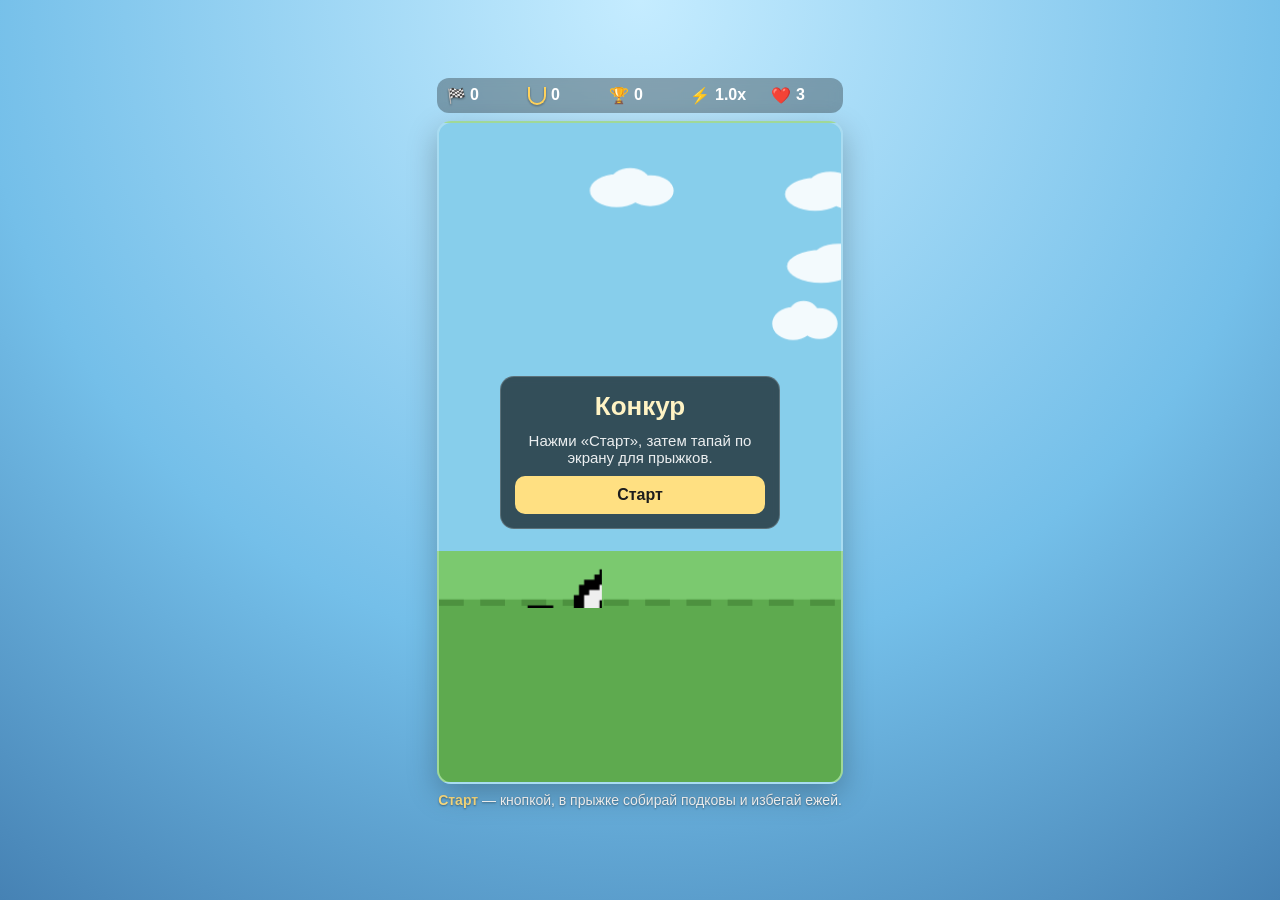
==== commit e09490e7: "Merge branch 'main' into codex/add-double-jump-for-horses-ea9atz" ====
--- a/horse-runner.html
+++ b/horse-runner.html
@@ -460,6 +460,20 @@
       setPanel('crash');
     }
 
+    function onPointerDown(e) {
+      e.preventDefault();
+      const now = performance.now();
+      const isDoubleTap = now - lastTapAt < DOUBLE_TAP_MS;
+      lastTapAt = now;
+      jump(isDoubleTap);
+    }
+
+    function setPanel(mode) {
+      startPanel.classList.toggle('visible', mode === 'start');
+      crashPanel.classList.toggle('visible', mode === 'crash');
+      resultPanel.classList.toggle('visible', mode === 'result');
+    }
+
     function restart() {
       game.running = true;
       game.crashed = false;
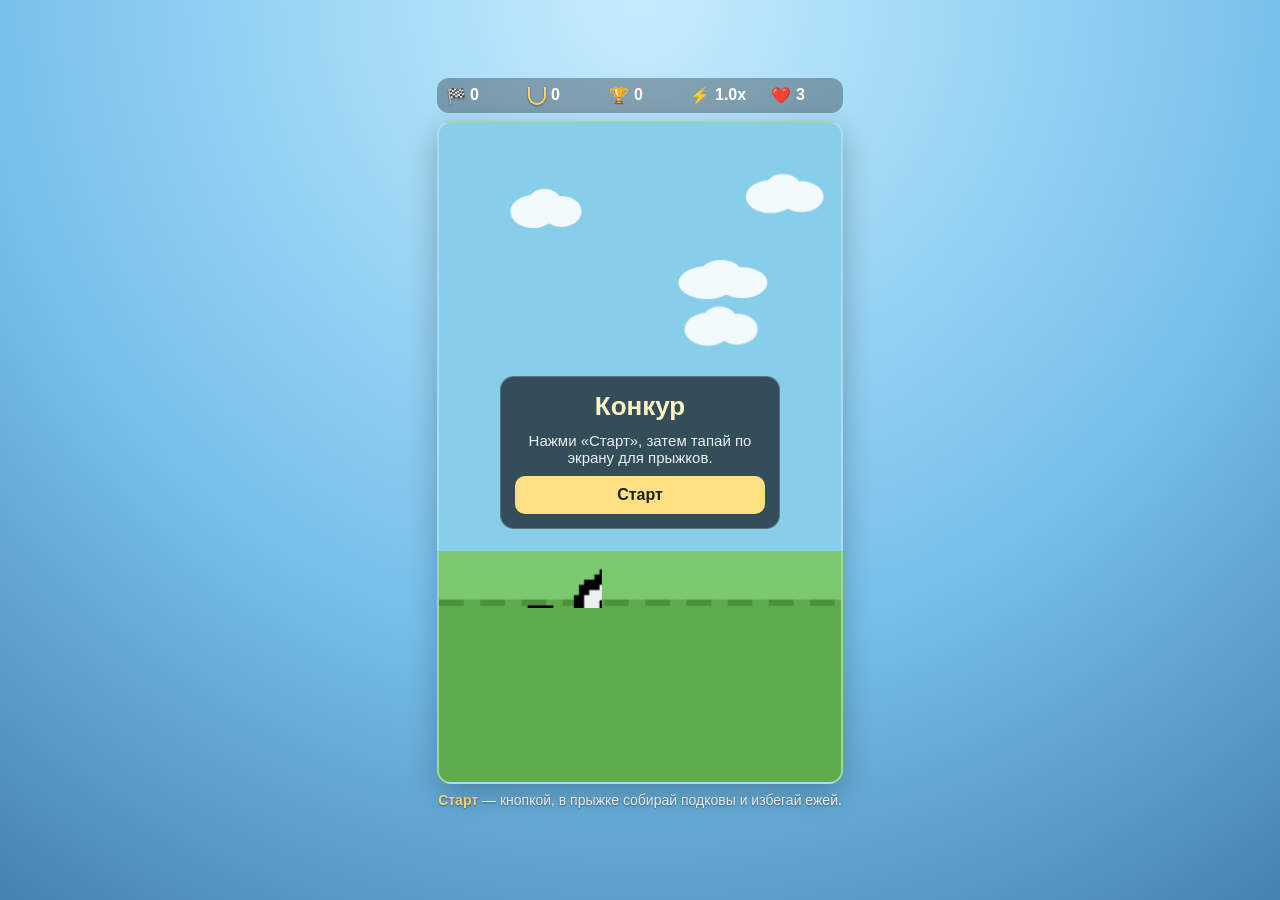
==== commit 3d0afb9e: "Adjust horse runner pacing and obstacle variety" ====
--- a/horse-runner.html
+++ b/horse-runner.html
@@ -245,9 +245,13 @@
       clouds: [],
       nextObstacleIn: 70,
       nextPrizeIn: 150,
+      safeFrames: 0,
       frame: 0,
       message: 'Старт!'
     };
+
+    const START_SAFE_FRAMES = 180;
+    const CONTINUE_SAFE_FRAMES = 135;
 
     bestEl.textContent = game.best;
 
@@ -261,16 +265,18 @@
     }
 
     function spawnObstacle() {
+      const spawnX = canvas.width + 20;
       const h = 34 + Math.random() * 34;
       const w = 22 + Math.random() * 26;
       const isBird = Math.random() < Math.min(0.45, 0.2 + game.score / 4500);
       const isHedgehog = !isBird && Math.random() < Math.min(0.22, 0.06 + game.score / 7500);
       const isTallFence = !isBird && !isHedgehog && Math.random() < Math.min(0.28, 0.08 + game.score / 6000);
+      const isLog = !isBird && !isHedgehog && !isTallFence && Math.random() < Math.min(0.35, 0.14 + game.score / 9000);
       if (isBird) {
         const birdY = GROUND_Y - (horse.height + 25 + Math.random() * 70);
         game.obstacles.push({
           type: 'bird',
-          x: canvas.width + 20,
+          x: spawnX,
           y: birdY,
           w: 34,
           h: 22,
@@ -285,12 +291,21 @@
         const tallW = 34 + Math.random() * 16;
         game.obstacles.push({
           type: 'tallFence',
-          x: canvas.width + 20,
+          x: spawnX,
           y: GROUND_Y - tallH,
           w: tallW,
           h: tallH
         });
-        game.nextObstacleIn = 62 + Math.random() * 76;
+        if (game.score > 900 && Math.random() < Math.min(0.34, game.score / 5200)) {
+          game.obstacles.push({
+            type: 'fence',
+            x: spawnX + tallW + 18 + Math.random() * 20,
+            y: GROUND_Y - (34 + Math.random() * 28),
+            w: 22 + Math.random() * 20,
+            h: 34 + Math.random() * 28
+          });
+        }
+        game.nextObstacleIn = 58 + Math.random() * 68;
         return;
       }
 
@@ -299,23 +314,57 @@
         const hedgehogH = 28 + Math.random() * 8;
         game.obstacles.push({
           type: 'hedgehog',
-          x: canvas.width + 20,
+          x: spawnX,
           y: GROUND_Y - hedgehogH + 2,
           w: hedgehogW,
           h: hedgehogH
         });
-        game.nextObstacleIn = 44 + Math.random() * 56;
+        if (game.score > 1100 && Math.random() < Math.min(0.28, game.score / 6200)) {
+          game.obstacles.push({
+            type: Math.random() < 0.45 ? 'log' : 'fence',
+            x: spawnX + hedgehogW + 16 + Math.random() * 18,
+            y: GROUND_Y - 34,
+            w: 36 + Math.random() * 18,
+            h: 24 + Math.random() * 14
+          });
+        }
+        game.nextObstacleIn = 42 + Math.random() * 50;
+        return;
+      }
+
+      if (isLog) {
+        const logW = 44 + Math.random() * 22;
+        const logH = 20 + Math.random() * 12;
+        game.obstacles.push({
+          type: 'log',
+          x: spawnX,
+          y: GROUND_Y - logH + 1,
+          w: logW,
+          h: logH
+        });
+        game.nextObstacleIn = 48 + Math.random() * 62;
         return;
       }
 
       game.obstacles.push({
         type: 'fence',
-        x: canvas.width + 20,
+        x: spawnX,
         y: GROUND_Y - h,
         w,
         h
       });
-      game.nextObstacleIn = 55 + Math.random() * 70;
+      if (game.score > 1000 && Math.random() < Math.min(0.36, game.score / 5000)) {
+        const secondType = Math.random() < 0.4 ? 'log' : 'fence';
+        const secondH = secondType === 'log' ? 20 + Math.random() * 12 : 34 + Math.random() * 26;
+        game.obstacles.push({
+          type: secondType,
+          x: spawnX + w + 14 + Math.random() * 20,
+          y: GROUND_Y - secondH + (secondType === 'log' ? 1 : 0),
+          w: secondType === 'log' ? 44 + Math.random() * 18 : 20 + Math.random() * 18,
+          h: secondH
+        });
+      }
+      game.nextObstacleIn = 50 + Math.random() * 60;
     }
 
     function spawnHorseshoe() {
@@ -329,7 +378,7 @@
       const maxY = GROUND_Y - (horse.height + 30);
       const baseY = minY + Math.random() * (maxY - minY);
 
-      const count = Math.random() < 0.34 ? (2 + Math.floor(Math.random() * 3)) : 1;
+      const count = Math.random() < 0.5 ? (2 + Math.floor(Math.random() * 3)) : 1;
       for (let i = 0; i < count; i++) {
         const spreadX = i * (14 + Math.random() * 6);
         const spreadY = (Math.random() - 0.5) * 18;
@@ -342,7 +391,7 @@
         });
       }
 
-      game.nextPrizeIn = 155 + Math.random() * 220;
+      game.nextPrizeIn = 120 + Math.random() * 175;
     }
 
     function getFinalScore() {
@@ -458,20 +507,6 @@
       buyLifeBtn.classList.remove('hidden');
       crashText.textContent = 'Попытки закончились. Купить 1 жизнь за 5 подков?';
       setPanel('crash');
-    }
-
-    function onPointerDown(e) {
-      e.preventDefault();
-      const now = performance.now();
-      const isDoubleTap = now - lastTapAt < DOUBLE_TAP_MS;
-      lastTapAt = now;
-      jump(isDoubleTap);
-    }
-
-    function setPanel(mode) {
-      startPanel.classList.toggle('visible', mode === 'start');
-      crashPanel.classList.toggle('visible', mode === 'crash');
-      resultPanel.classList.toggle('visible', mode === 'result');
     }
 
     function restart() {
@@ -485,7 +520,8 @@
       game.obstacles.length = 0;
       game.prizes.length = 0;
       game.nextObstacleIn = 50;
-      game.nextPrizeIn = 140;
+      game.nextPrizeIn = 120;
+      game.safeFrames = START_SAFE_FRAMES;
       horse.y = GROUND_Y;
       horse.vy = 0;
       horse.onGround = true;
@@ -505,6 +541,9 @@
       horse.jumpsUsed = 0;
       game.obstacles = game.obstacles.filter(ob => ob.x > horse.x + horse.width + 50);
       game.prizes = game.prizes.filter(pr => pr.x > horse.x + horse.width + 50);
+      game.nextObstacleIn = 44;
+      game.nextPrizeIn = 90;
+      game.safeFrames = CONTINUE_SAFE_FRAMES;
       continueBtn.classList.remove('hidden');
       buyLifeBtn.classList.add('hidden');
       crashText.textContent = 'Продолжить заезд или завершить попытку?';
@@ -567,11 +606,15 @@
         }
 
         horse.bobTimer += 0.18;
-        game.nextObstacleIn -= 1;
-        if (game.nextObstacleIn <= 0) spawnObstacle();
+        if (game.safeFrames > 0) {
+          game.safeFrames -= 1;
+        } else {
+          game.nextObstacleIn -= 1;
+          if (game.nextObstacleIn <= 0) spawnObstacle();
+        }
 
         game.nextPrizeIn -= 1;
-        if (game.nextPrizeIn <= 0 && Math.random() < 0.55) spawnHorseshoe();
+        if (game.nextPrizeIn <= 0 && Math.random() < 0.7) spawnHorseshoe();
 
         game.obstacles.forEach(ob => {
           ob.x -= game.speed;
@@ -788,6 +831,38 @@
           return;
         }
 
+        if (ob.type === 'log') {
+          const logY = ob.y + ob.h * 0.5;
+          const radius = ob.h * 0.48;
+          const gradient = ctx.createLinearGradient(ob.x, ob.y, ob.x, ob.y + ob.h);
+          gradient.addColorStop(0, '#b5793f');
+          gradient.addColorStop(1, '#8a542d');
+          ctx.fillStyle = gradient;
+          ctx.fillRect(ob.x, ob.y, ob.w, ob.h);
+
+          ctx.fillStyle = '#6f4324';
+          for (let i = 0; i < 4; i++) {
+            const stripeX = ob.x + 6 + i * ((ob.w - 12) / 3);
+            ctx.fillRect(stripeX, ob.y + 2, 2, ob.h - 4);
+          }
+
+          ctx.fillStyle = '#c9955b';
+          ctx.beginPath();
+          ctx.arc(ob.x + 2, logY, radius, 0, Math.PI * 2);
+          ctx.fill();
+          ctx.beginPath();
+          ctx.arc(ob.x + ob.w - 2, logY, radius, 0, Math.PI * 2);
+          ctx.fill();
+
+          ctx.strokeStyle = '#7b4d28';
+          ctx.lineWidth = 1.8;
+          ctx.beginPath();
+          ctx.arc(ob.x + 2, logY, radius * 0.64, 0, Math.PI * 2);
+          ctx.arc(ob.x + ob.w - 2, logY, radius * 0.64, 0, Math.PI * 2);
+          ctx.stroke();
+          return;
+        }
+
         const left = ob.x;
         const right = ob.x + ob.w;
         const baseY = GROUND_Y;
